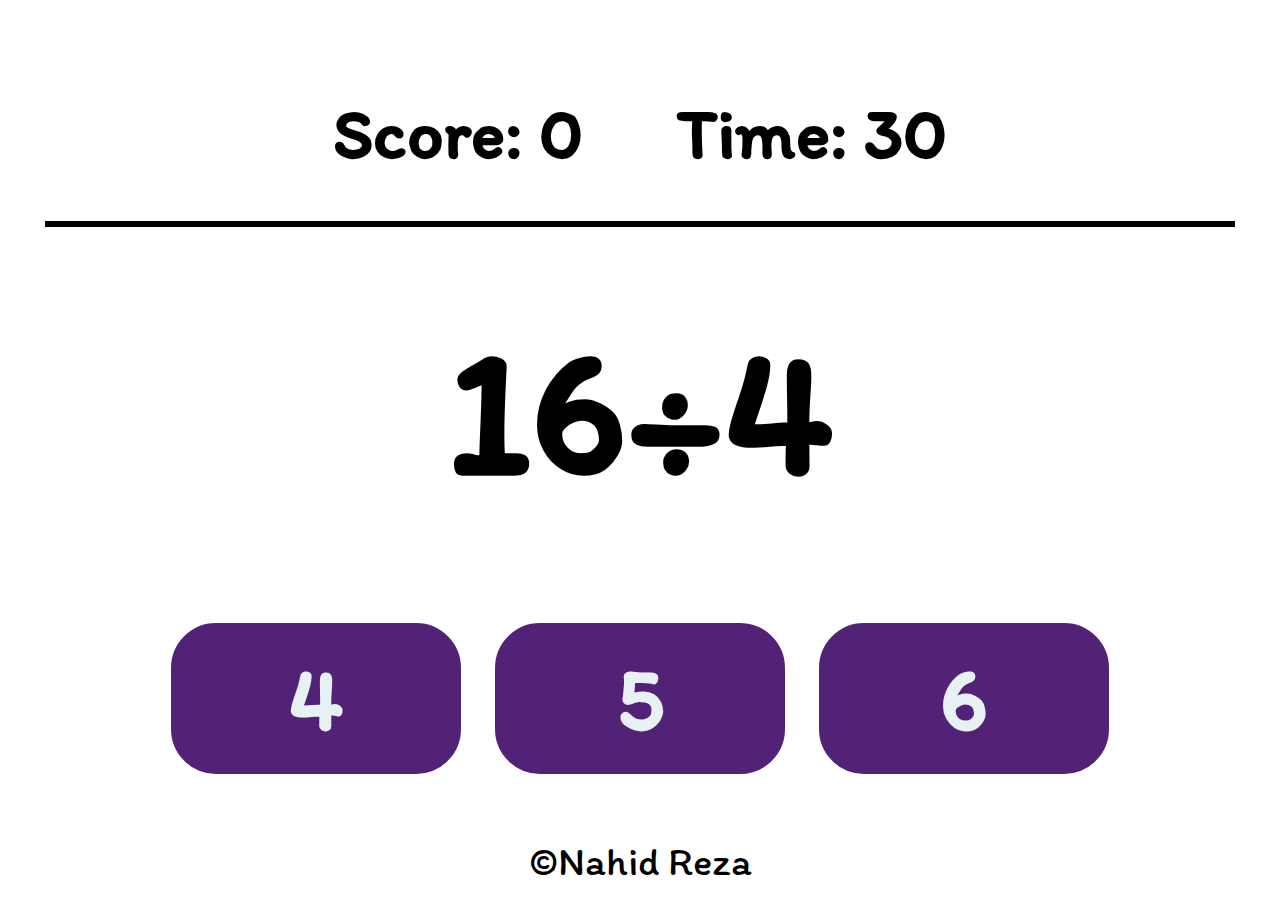
==== game_pg.html @ 3ae3450b "Add files via upload" ====
<!DOCTYPE html>
<html>
    <head>
        <meta http-equiv="content-type" content="text/html; charset=utf-8" />
        <meta name="" content="">
        <title>MathWorkOut</title>
        <link href="https://fonts.googleapis.com/css2?family=Itim&display=swap" rel="stylesheet">
        <link rel="stylesheet" href="style.css" type="text/css" media="all" />
        <link rel="stylesheet" href="responsive.css" type="text/css" media="all" />
    </head>
    <body>
        <div class="main-body">
            <div class="display-box">
                <div class="time-score-box" id="time-score-box">
                    <div id="score-box">
                        <h2>Score: 0</h2>
                    </div>
                    <div id="time-box">
                        <h2>Time: 30</h2>
                    </div>
                </div>
                <div class="math-box">
                    <h2 id="math-box"></h2>
                </div>
            </div>
            <div class="option-box">
                <button type="submit" class="options" id="option-1" onclick="check_ans(option_1_pg)"></button>
                <button type="submit" class="options" id="option-2" onclick="check_ans(option_2_pg)"></button>
                <button type="submit" class="options" id="option-3" onclick="check_ans(option_3_pg)"></button>
            </div>
       
       
       
       
           <div class="show-wrong-right">
               <h2 id="emoji-show"></h2>
           </div>
        
            <div class="message-box">
                <h1 id="lost-msg"></h1>
                <p id="xtra-msg"></p>
            </div>
        </div>
        <footer>
            ©Nahid Reza
        </footer>
    <script src="main.js" type="text/javascript" charset="utf-8"></script>
    </body>
</html>
---- style.css ----
*{
    padding: 0;
    margin: 0;
    box-sizing: border-box;
    font-family: 'Itim', cursive;
}


.display-box{
    display: block;
    margin: 5px;
    padding: 10px;
    position: relative;
    text-align: center;
}
.math-box{
    display: block;
    margin: 25px 10px 10px;
    font-size: 40px;
    
}
.time-score-box{
    display: block;
    border-bottom: 2px solid black;
}
#time-box,#score-box{
    display: inline-block;
    position: relative;
    padding: 5px;
    margin: 10px;
}


.option-box{
    text-align: center;
    margin: 0 10px;
    padding: 0 10px;
}
.options{
    width: 25%;
    margin: 10px 5px;
    padding: 5px;
    background: #512275;
    color: #e7f1f3;
    border-radius: 15px;
    font-weight: 900;
    display: inline-block;
    outline: none;
    border: 2px solid #512275;
    transition: .3s;
    font-size: 30px;
}
.options:active{
    background: white;
    color: #512275;
    transition: .3s;
}

.show-wrong-right{
    margin: 15px 5px;
    padding: 5px;
    text-align: center;
}
.message-box{
    text-align: center;
}


header h1{
    background: #663f94;
    color: white;
    padding: 5px;
    text-align: center;
    font-size: 45px;
}
.lines{
    margin: 10px 15px;
    padding: 10px;
    color: #1c1c1c;
    font-size: 18px;
}
.lines ul li{
    margin: 3px 0;
}
.links{
    text-align: center;
}
.links a{
    background: white;
    color: #663f94;
    font-size: 30px;
    border: 3px solid #663f94;
    border-radius: 10px;
    text-decoration: none;
    padding: 1px 30px;
    transition: 0.4s;
}
.links a:hover{
    background: #663f94;
    color: white;
}
footer{
    position: absolute;
    bottom: 5px;
    text-align: center;
    left:0;
    right: 0;
    margin: auto;
}
---- responsive.css ----
@media only screen and (min-width: 568px) {
    header h1{
        padding: 15px;
        font-size: 125px;
    }
    .lines{
        margin: 30px;
        padding: 30px;
        font-size: 26px;
    }
    .lines ul li{
        margin: 3px 0;
    }
    .links a{
        font-size: 90px;
        border-width: 9px;
        border-radius: 30px;
        padding: 5px 90px;
    }
    footer{
        font-size: 40px;
        bottom: 15px;
    }
    .math-box{
        font-size: 120px;
        margin: 75px 30px 30px;
    }
    .display-box{
       margin: 15px;
       padding: 30px;
    }
    .time-score-box{
        border-width: 6px;
    }
    #time-box,#score-box{
        padding: 15px;
        margin: 30px;
        font-size: 3em;
    }
    .option-box{
        margin: 0 30px;
        padding: 0 30px;
    }
    .options{
        margin: 30px 15px;
        padding: 15px;
        border-radius: 45px;
        border-width: 6px;
        font-size: 90px;
    }
    .show-wrong-right{
        margin: 45px 15px;
        padding: 15px;
        font-size: 45px;
    }
    .message-box{
        font-size: 3em;
    }
}
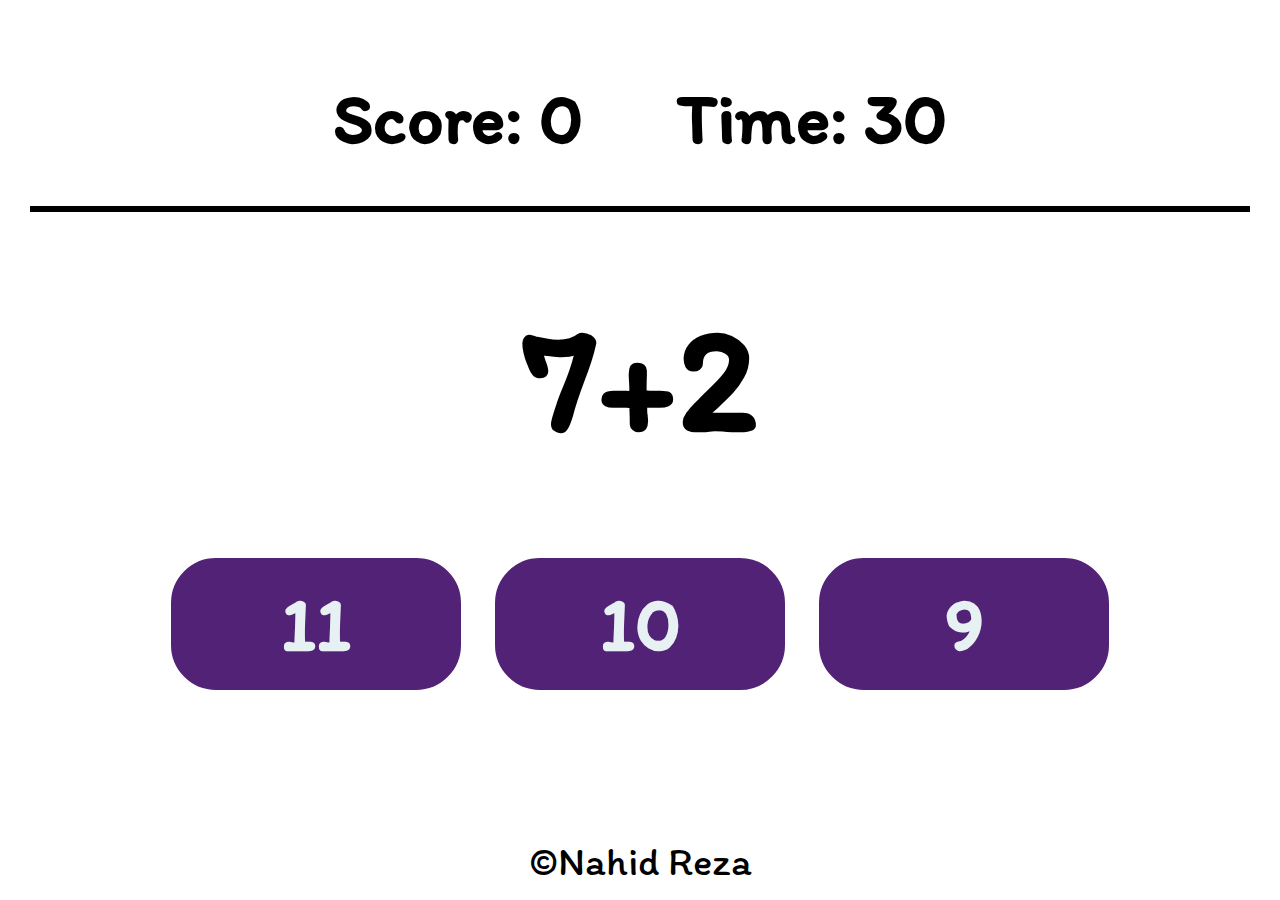
==== commit b6173674: "Add files via upload" ====
--- a/game_pg.html
+++ b/game_pg.html
@@ -41,6 +41,9 @@
                 <p id="xtra-msg"></p>
             </div>
         </div>
+        <div class="links" id="play-again-links">
+            <a href="game_pg.html">Play again</a>
+        </div>
         <footer>
             ©Nahid Reza
         </footer>
--- a/style.css
+++ b/style.css
@@ -9,14 +9,16 @@
 .display-box{
     display: block;
     margin: 5px;
-    padding: 10px;
+    padding: 5px;
     position: relative;
     text-align: center;
 }
 .math-box{
     display: block;
-    margin: 25px 10px 10px;
+    margin: 25px 0 10px;
     font-size: 40px;
+    text-align: center;
+    width: 100%;
     
 }
 .time-score-box{
@@ -49,6 +51,7 @@
     border: 2px solid #512275;
     transition: .3s;
     font-size: 30px;
+    text-align: center;
 }
 .options:active{
     background: white;
@@ -106,4 +109,8 @@
     left:0;
     right: 0;
     margin: auto;
+}
+#play-again-links{
+    margin: 15px 0 0;
+    display: none;
 }--- a/responsive.css
+++ b/responsive.css
@@ -22,12 +22,12 @@
         bottom: 15px;
     }
     .math-box{
-        font-size: 120px;
-        margin: 75px 30px 30px;
+        font-size: 100px;
+        margin: 75px 0 30px;
     }
     .display-box{
        margin: 15px;
-       padding: 30px;
+       padding: 15px;
     }
     .time-score-box{
         border-width: 6px;
@@ -46,7 +46,7 @@
         padding: 15px;
         border-radius: 45px;
         border-width: 6px;
-        font-size: 90px;
+        font-size: 75px;
     }
     .show-wrong-right{
         margin: 45px 15px;
@@ -56,4 +56,7 @@
     .message-box{
         font-size: 3em;
     }
+    #play-again-links{
+        margin: 45px 0 0;
+    }
 }